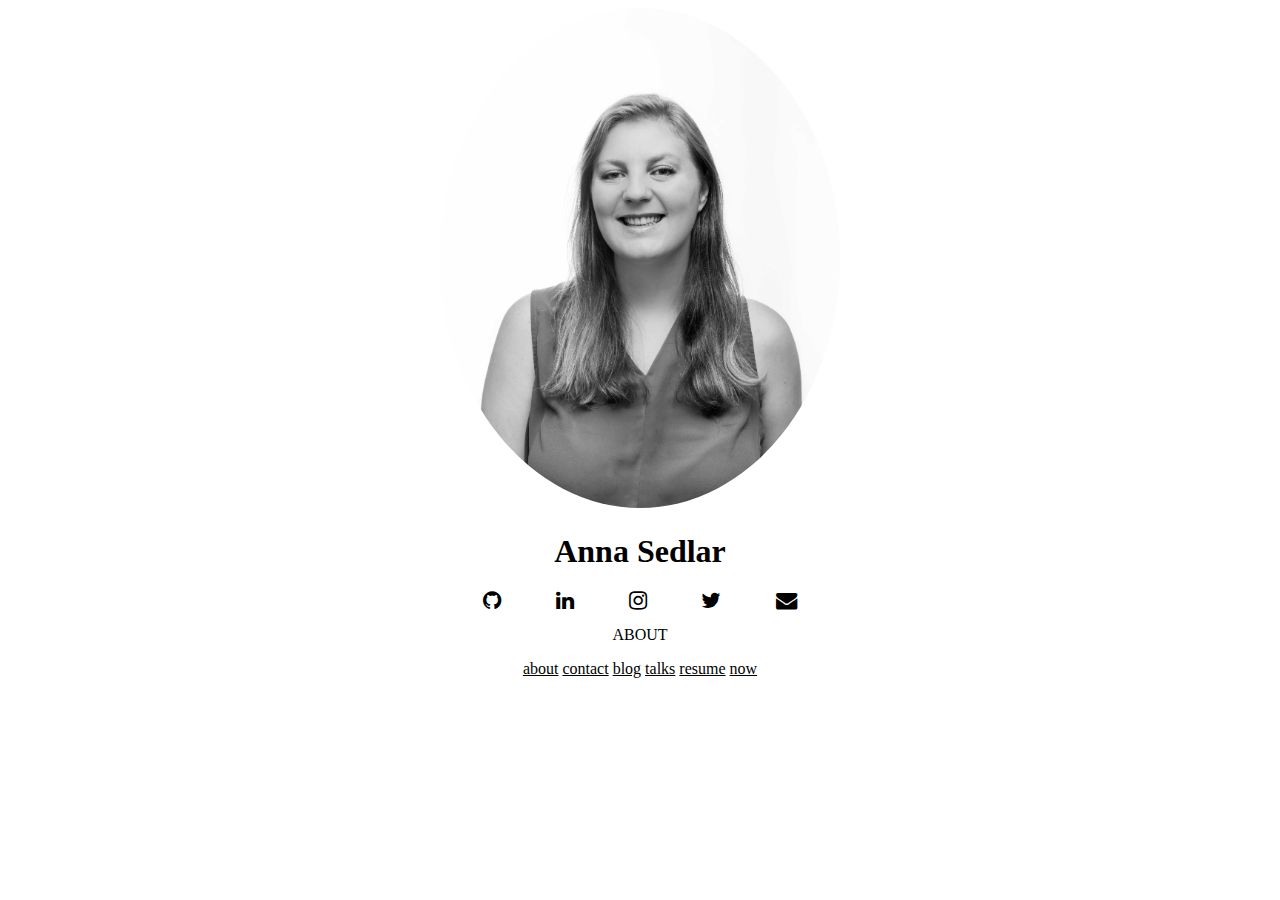
==== about.html @ f2e0db5b "add all pages" ====
<!DOCTYPE html>
<html>
  <head>
    <title>Anna Sedlar</title>
    <meta content='Anna Sedlar is a curious and versatile software developer based in Brooklyn, New York.' name='description'>
    <meta content='text/html; charset=UTF-8' http-equiv='Content-Type'>
    <meta charset='utf-8'>
    <meta content='IE=edge' http-equiv='X-UA-Compatible'>
    <meta content='width=device-width, initial-scale=1.0' name='viewport'>
    <link href="https://maxcdn.bootstrapcdn.com/font-awesome/4.1.0/css/font-awesome.min.css" rel="stylesheet">

    <link rel="stylesheet" type="text/css" href="style.css">
  </head>
  <body>
  <div class='container home'>
    <div class='photo'>
    <a href='./index.html'>
      <img class="img-responsive img-circle me-pic" alt="Anna Sedlar" src="Headshot_small.jpg" />
    </a>
    </div>
    <h1 class='name'>Anna Sedlar</h1>

    <div class='social-icons'>
      <a href="https://github.com/annasedlar" target="_blank"><i class="fa fa-github fa-lg"></i></a>
      <a href="https://linkedin.com/in/annasedlar" target="_blank"><i class="fa fa-linkedin fa-lg"></i></a>
      <a href="https://instagram.com/annasedlar" target="_blank"><i class="fa fa-instagram fa-lg"></i></a>
      <a href="https://twitter.com/annasedlar" target="_blank"><i class="fa fa-twitter fa-lg"></i></a>
      <a href="mailto:annasedlar@gmail.com" target="_blank"><i class="fa fa-envelope fa-lg"></i></a>

    </div>
    <div class='description'>
      <p>
ABOUT      </p>
    </div>
    <div class='links'>
      <a class="link" href="./about.html">about</a>
      <a class="link" href="./contact.html">contact</a>
      <a class="link" href="./blog.html">blog</a>
      <a class="link" href="./talks.html">talks</a>
      <a class="link" href="./resume.pdf">resume</a>
      <a class="link" href="./now.html">now</a>

    </div>
  </div>

  </body>
</html>
---- style.css ----
nav li {
  display: inline;
}

.header {
  display: flex;
  flex-direction: row;
  justify-content: space-between;
}

.header .title {
  margin-right: 10%;
}

.heading, .travel-wrapper {
  display: flex;
  flex-direction: row;
  justify-content: space-around;
}

.heading-image {
  max-height: 900px;
  max-width: 500px;
  border: 1px solid black;
  margin-left: 15%;
  margin-top: 10%;
}

.heading-image img {
  max-width:100%;
  max-height:100%;
}

.heading-text {
  color: white;
  font-size: 40px;
  text-emphasis: bold;
  background-color: gray;
  height: 200px;
  width: 500px;
  padding: 25px;
  margin-left: -200px;
}

.interests-container {
  display: flex;
  flex-direction: row;
}

.travel-wrapper {
  text-align: center;

}

.travel img {
  max-width: 50%;
  border: 1px solid black;
}

.travel hr {
  width: 60%;
}

.travel h4 {
  font-size: 20px;
}

.tech-wrapper {
  text-align: center;
}


.me-pic {
  max-height: 500px;
  border-radius: 50%;

}

.container {
  text-align: center;
}

a, a:visited{
  color: black;
}

.social-icons a {
  margin: 2%;
}
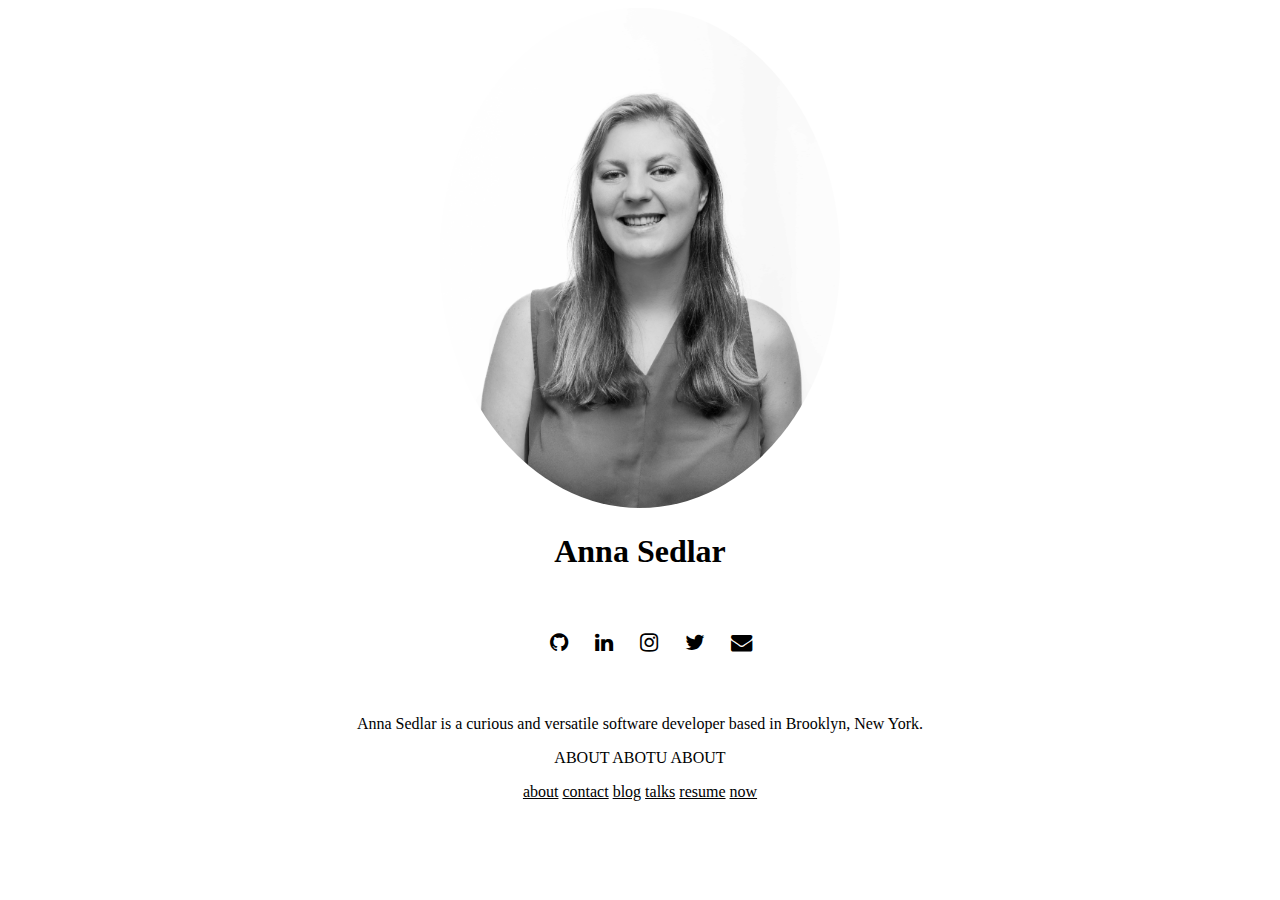
==== commit c7ca8cbe: "resume link" ====
--- a/about.html
+++ b/about.html
@@ -10,6 +10,8 @@
     <link href="https://maxcdn.bootstrapcdn.com/font-awesome/4.1.0/css/font-awesome.min.css" rel="stylesheet">
 
     <link rel="stylesheet" type="text/css" href="style.css">
+    <link rel="shortcut icon" type="image/png" href="banana.png"/>
+
   </head>
   <body>
   <div class='container home'>
@@ -29,8 +31,8 @@
 
     </div>
     <div class='description'>
-      <p>
-ABOUT      </p>
+      <p>Anna Sedlar is a curious and versatile software developer based in Brooklyn, New York.</p>
+      <p>ABOUT ABOTU ABOUT</p>
     </div>
     <div class='links'>
       <a class="link" href="./about.html">about</a>
--- a/style.css
+++ b/style.css
@@ -73,7 +73,6 @@
 .me-pic {
   max-height: 500px;
   border-radius: 50%;
-
 }
 
 .container {
@@ -84,6 +83,14 @@
   color: black;
 }
 
+.social-icons {
+  margin: 5%;
+}
+
 .social-icons a {
-  margin: 2%;
+  margin-left: 2%;
 }
+
+.social-icons div {
+  display: inline;
+}
